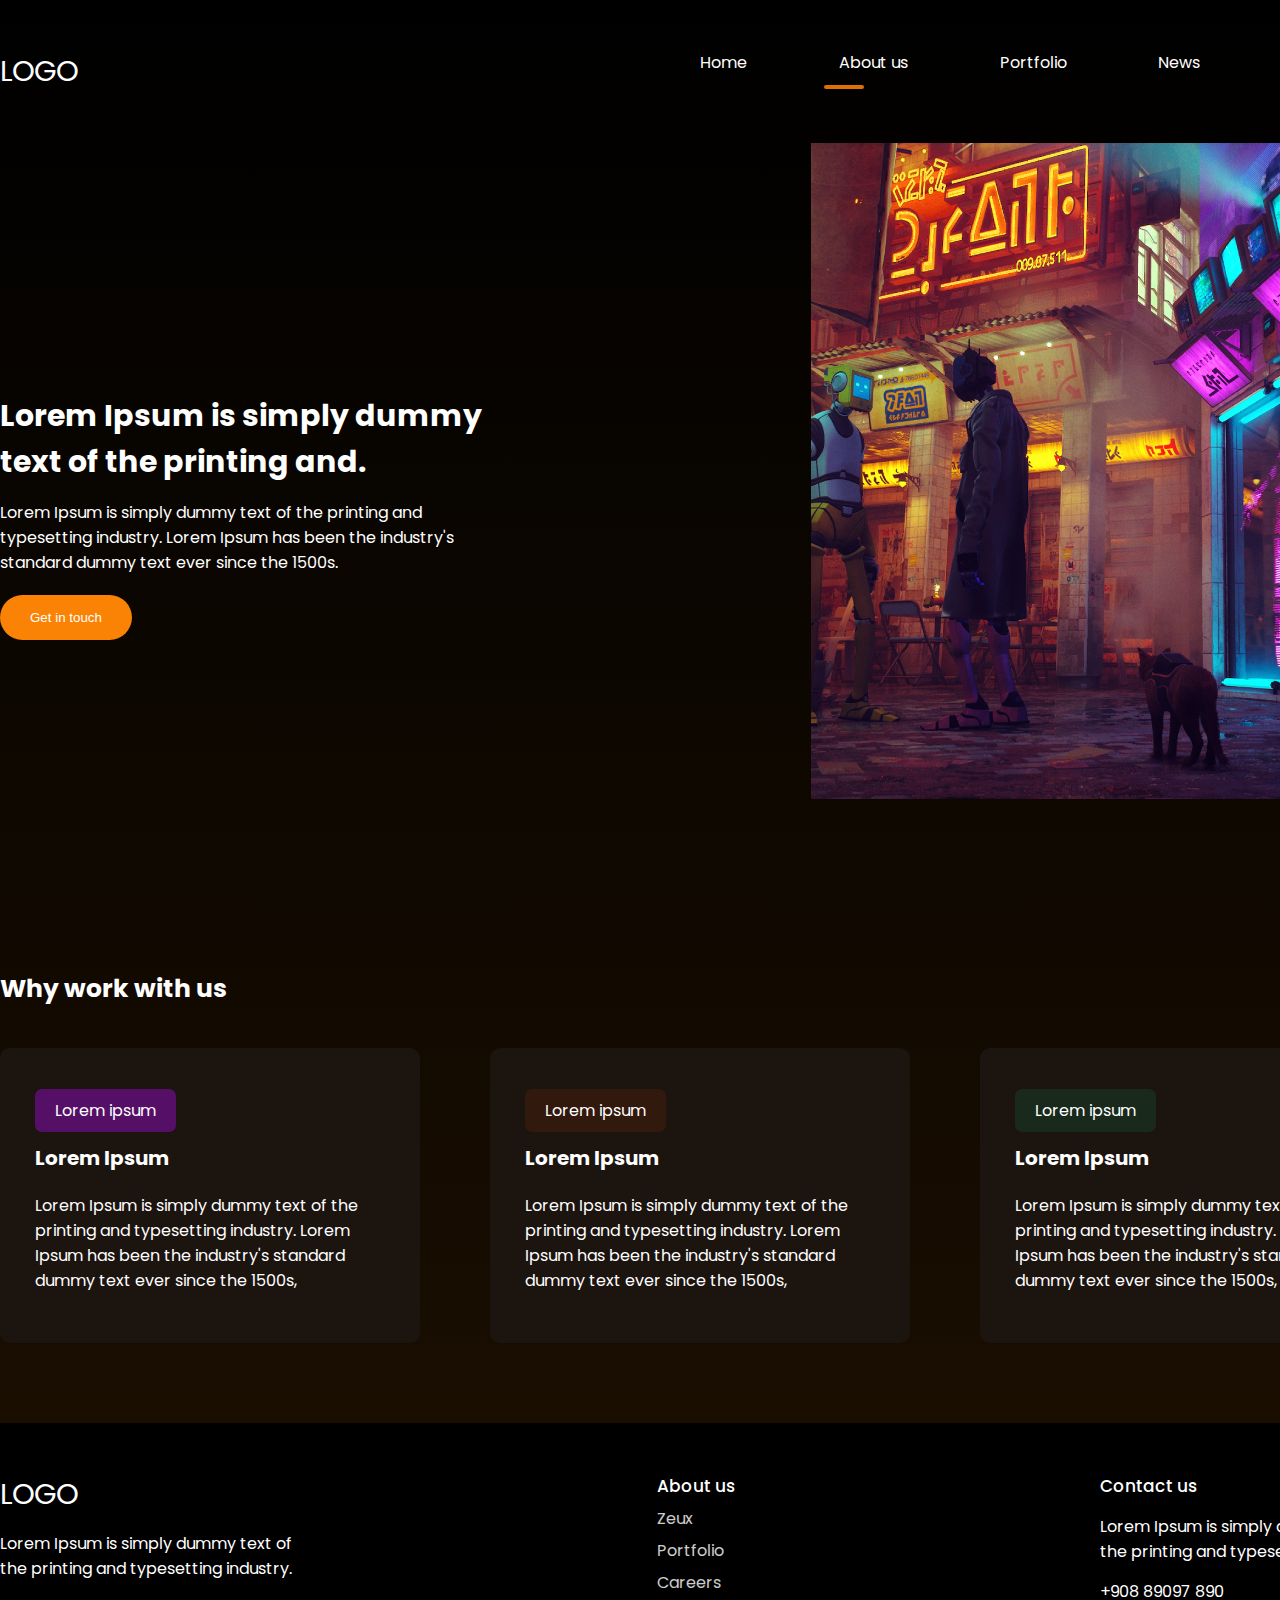
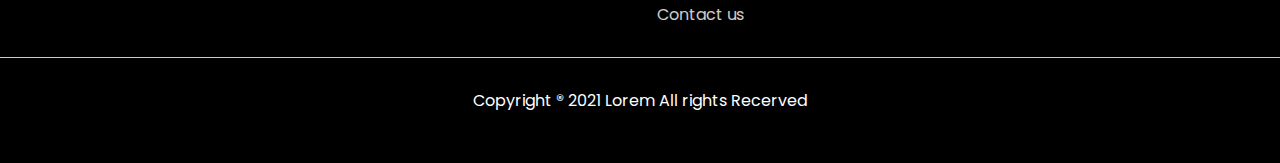
==== about.html @ 4696f95d "Designed the main page and two additional ones." ====
<!DOCTYPE html>
<html lang="en">
<head>
    <meta charset="UTF-8">
    <meta name="viewport" content="width=device-width, initial-scale=1.0">
    <title>Game Website</title>
    <script src="Script.js"></script> 
    <link rel="stylesheet" href="main.css">
</head>
<body>
<div class="wrapper">
    <header class="container">
        <span class="logo">logo</span>
           <nav>
               <ul>
                    <li><a href="index.html">Home</a></li>
                    <li class="active"><a href="/about.html">About us</a></li>
                    <li><a href="#">Portfolio</a></li>
                    <li><a href="#">News</a></li>
                    <li class="btn"><a href="contacts.html">Contacts</a></li>
               </ul>
           </nav>
    </header>

    <div class="hero-about container">
        <div class="info">
            <h1>Lorem Ipsum is simply dummy text of the printing and.</h1>
            <p>Lorem Ipsum is simply dummy text of the printing and typesetting industry. Lorem Ipsum has been the industry's standard dummy text ever since the 1500s.</p>
            <button class="btn">Get in touch</button>
        </div>
        <img src="Images\about-banner.png" alt="">
    </div>

    <div class="container work">
        <h2>Why work with us</h2>
        <div class="blocks">

            <div class="block">
                <span class="badge purple">Lorem ipsum</span>
                <h3>Lorem Ipsum</h3>
                <p>Lorem Ipsum is simply dummy text of the printing and typesetting industry. Lorem Ipsum has been the industry's standard dummy text ever since the 1500s,</p>
            </div>

            <div class="block">
                <span class="badge brown">Lorem ipsum</span>
                <h3>Lorem Ipsum</h3>
                <p>Lorem Ipsum is simply dummy text of the printing and typesetting industry. Lorem Ipsum has been the industry's standard dummy text ever since the 1500s,</p>
            </div>

            <div class="block">
                <span class="badge green">Lorem ipsum</span>
                <h3>Lorem Ipsum</h3>
                <p>Lorem Ipsum is simply dummy text of the printing and typesetting industry. Lorem Ipsum has been the industry's standard dummy text ever since the 1500s,</p>
            </div>
        </div>
    </div>
</div>

    <footer>
        <div class="blocks container">
            <div>
                <span class="logo">LOGO</span>
                <p>Lorem Ipsum is simply dummy text of the printing and typesetting industry.</p>
            </div>

            <div>
                <h4>About us</h4>
                <ul>
                  <li>Zeux</li>
                  <li>Portfolio</li>
                  <li>Careers</li>
                  <li>Contact us</li>
                </ul>
            </div>

            <div>
                <h4>Contact us</h4>
                <p>Lorem Ipsum is simply dummy text of the printing and typesetting industry.</p>
                <p>+908 89097 890</p>


            </div>



        </div>
        <hr>
        <p>Copyright ® 2021 Lorem All rights Recerved</p>
    </footer>



</body>
</html>
---- main.css ----
@import url('https://fonts.googleapis.com/css2?family=Poppins:ital,wght@0,100;0,200;0,300;0,400;0,500;0,600;0,700;0,800;0,900;1,100;1,200;1,300;1,400;1,500;1,600;1,700;1,800;1,900&display=swap');
* {
    margin: 0;
    padding: 0;
}
body {
    font-family: "Poppins", sans-serif;
    font-weight: 400;
    color: #fff;
    background: #000;
}

a {
    text-decoration: none;
}

img {
    max-width: 100%;
}
.wrapper {
    background: linear-gradient(180deg, rgba(0,0,0,1) 0%, rgba(26,14,1,1) 100%);
    width: 100%;
    overflow-x: hidden;
}

.container {
    width: 1400px;
    margin: 0 auto;
}

header {
padding: 50px 0;
}

header .logo, footer .blocks .logo {
    text-transform: uppercase;
    font-size: 29px;
    font-weight: 800px;
}

header nav {
float: right;
width: 50%;
}

header nav ul {
    list-style: none;
    display: flex;
    justify-content: space-between;
    z-index: 2;
    position: relative;
} 

header nav ul Li {
    display: inline-block;
} 

header nav ul Li a {
    color: #fff;

} 

header nav ul Li.active::after {
    content: '';
    display:block;
    width: 40px;
    height: 4px;
    background: #DC7000;
    border-radius: 10px;
    position: relative;
    top: 10px;
    left: -15px;
} 

header nav ul Li:not(.btn) a:hover {
    color: #fff;
    border-bottom: 4px solid #DC7000;
} 

header nav ul Li.btn a, .email .block button {
    background: #FA9021;
    padding: 9px 17px;
    border-radius: 6px;
    transition: all 500ms ease;
}

header nav ul Li.btn a:hover, .email .block button:hover {
    background: #a5631d;
}

.hero {
    padding-bottom: 100px;
    position: relative; 
    z-index: 1;
}

.hero--info{
    width: 530px;
    padding-top: 70px;
}

.hero--info h2{
    color: #E87D0E;
    font-size: 20px;
    font-weight: 600;
}

.hero--info h1{
    font-size: 50px;
    font-weight: 600;
}

.hero--info p{
    font-weight: 500;
    line-height: 170%;
    margin: 30px 0;
}

.hero--info .btn, .hero-about .info .btn {
    background: #FA8305;
    color: #fff;
    border-radius: 50px;
    padding: 15px 30px;
    border: 0;
    transition: all 500ms ease;

}

.hero--info .btn:hover, .hero-about .info .btn:hover {
    cursor: pointer;
    transform: scale(1.1);
}

.hero img {
    position: absolute;
    top: -150px;
    right: 0;

}

/* СЕКЦИЯ С ИГРАМИ */
.trending {
    padding-top: 50px;
}

.trending h3 {
    font-weight: 600;
    font-size: 31px;
}

.trending .see-all, .project .see-all {
    color: #fff;
    background: #25211d;
    border-radius: 5px;
    padding: 12px 23px;
    float: right;
    display: block;
    transition: all 500ms ease;
}

.trending .see-all:hover, .project .see-all:hover {
    transform: scale(1.1);
}

.trending .games {
    display: flex;
    justify-content: space-between;
    width: 100%;
    padding: 50px 0;

}

.trending .games span {
    display: block;
    text-align: center;
    margin-top: 20px;
}

.trending .games span img {
    position: relative;
    top: 4px;
    margin-right: 7px;
}

.big-text {
    padding: 50px 0;
    font-size: 35px;
    font-weight: 600;
    text-align: center;
    width: 800px;
}

.banner {
    padding: 80px 0;

}

.banner h3 {
    font-size: 30px;
    font-weight: 600;
    margin-bottom: 30px;
}

.banner p {
    line-height: 170%;
    margin-bottom: 30px;
    width: 550px;
}

.banner img {
    width: 100%;
    margin-bottom: 30px;
}

/* СЕКЦИЯ С ИЗОБРАЖЕНИЕМ */

.features {
    background: url(Images/BG2.png) no-repeat center center fixed;
    background-size: cover;
    padding: 80px 0;
}
.features h3,
.features p {
    margin-bottom: 20px;
    text-align: center;
    max-width: 800px;
    margin-left: auto;
    margin-right: auto;
}
.features h3 {
    font-size: 30px;
}

.features .info {
    display: flex;
    justify-content: center;
    flex-wrap: wrap;
}

.features .info .block {
    text-align: center;
    width: 20%;
    margin: 30px 2%;
}

.features .info .block img {
    margin-bottom: 15px;
}

.project {
    padding: 100px 0;
}

.project h3 {
    font-size: 30px;
    text-align: center;
}

.project p {
    margin: 40px 0;
    text-align: center;
}

.project .images {
    display: flex;
    justify-content: space-around;
    margin-bottom: 25px;

}

.project .see-all {
    float: none;
    width: 60px;
    text-align: center;
    margin: 0 auto;
}

/* НИЖНЯЯ СЕКЦИЯ ГЛАВНОЙ СТРАНИЦЫ */

.email {
    padding-bottom: 120px;

}

.email h3 {
    margin-top: 60px;
    font-size: 30px; 

}

.email .block {
background: #1C140F;
margin-top: 30px;
border-radius: 10px;
padding: 40px 3%;
width: 94%;
display: flex;
justify-content: space-between;
align-items: center;
}

.email .block h4 {
font-size: 30px;
font-weight: 500;
}

.email .block p {
    width: 500px;
}

.email .block input {
    background: #fff;
    outline: none;
    border: 0;
    border-radius: 5px;
    width: 380px;
    font-family: "Poppins", sans-serif;
    font-weight: 400;
    padding: 20px 30px;
    position: relative;
    right: -95px;
    z-index: 1;
    padding-right: 120px;
}

.email .block input::placeholder {
color: #898989;
}

.email .block button {
    cursor: pointer;
    border: 0;
    padding: 13px 17px;
    position: relative;
    z-index: 2;
    color: #fff;
}

/* Страница "About us" */

.hero-about {
    position: relative;
}

.hero-about .info {
    width: 500px;
    padding: 250px 0;
}

.hero-about .info h1 {
    margin-bottom: 15px;
    font-size: 30px;

}

.hero-about .info .btn {
    margin-top: 20px;
}

.hero-about img {
    position: absolute;
    right: -150px;
    top: 0;
}

.work {
    padding: 80px 0;
}

.work h2 {
    font-size: 25px;
    margin-bottom: 40px;
}

.work .blocks {
    display: flex;
    justify-content: space-between;
}

.work .blocks .block {
width: 25%;
border-radius: 10px;
padding: 50px 35px;
background: #1C140F;
}

.work .blocks .block h3 {
    font-size: 20px;
    margin: 20px 0;
}

.work .blocks .block .badge {
    border-radius: 7px;
    padding: 10px 20px;
}

.work .blocks .block .badge.purple {
    background: #560f67;
}

.work .blocks .block .badge.brown {
    background: #31190D;
}

.work .blocks .block .badge.green {
    background: #192A1D;
}

/* Страница "Contacts" */

.hero-contacts h1 {
    text-align: center;
    margin-top: 70px;
    margin-bottom: 30px;
    font-size: 33px;
}

.hero-contacts p {
    text-align: center;
}

.hero-contacts img {
    width: 70%;
    margin: 80px 15%;
}

.feedback {
    padding: 70px 0;
    background: #1C140F;
}
.feedback h2 {
    text-align: center;
    font-weight: 500;
    font-size: 30px;
}

.feedback p {
    text-align: center;
    margin-top: 10px;
}

.feedback form {
    margin: 80px auto;
    width: 600px;
}

.feedback form .inline {
    display: flex;
    justify-content: space-between;
}

.feedback form .inline > div {
    width: 50%;
}

.feedback form label {
    color: #4F4F4F;
    font-size: 14px;
}

.feedback form input, .feedback form textarea {
    background: rgba(255, 255, 255, 0.07);
    border-radius: 10px;
    border: 0.5px solid #CECECE;
    display: block;
    width: 90%;
    padding: 15px 10px;
    outline: none;
    color: #FFF;
    margin-top: 7px;
    margin-bottom: 20px;
}

.feedback form .one-line {
    width: 96%;
}

.feedback form textarea {
    resize: none;
    height: 200px;
}

.feedback form button {
    background: #DC7000;
    border-radius: 5px;
    border: 0;
    float: right;
    cursor: pointer;
    color: #fff;
    padding: 15px 35px;
    transition: all 500ms ease;
}

.feedback form button:hover {
    transform: scale(1.1);
}

/* Footer */

footer {
    background: #000;
    padding: 50px 0;
}

footer .blocks {
    display: flex;
    justify-content: space-between;
}

footer .blocks p {
    width: 300px;
    margin: 15px 0;
}

footer .blocks h4 {
    font-weight: 500;
    font-size: 17px;
}

footer .blocks ul {
    list-style: none;
}

footer .blocks ul li {
    margin-top: 7px;
    opacity: 0.8;

}

footer hr {
    margin: 30px 0;
    border: 0;
    height: 0.6px;
    background: #ccc;
}

footer > p {
    text-align: center;
}
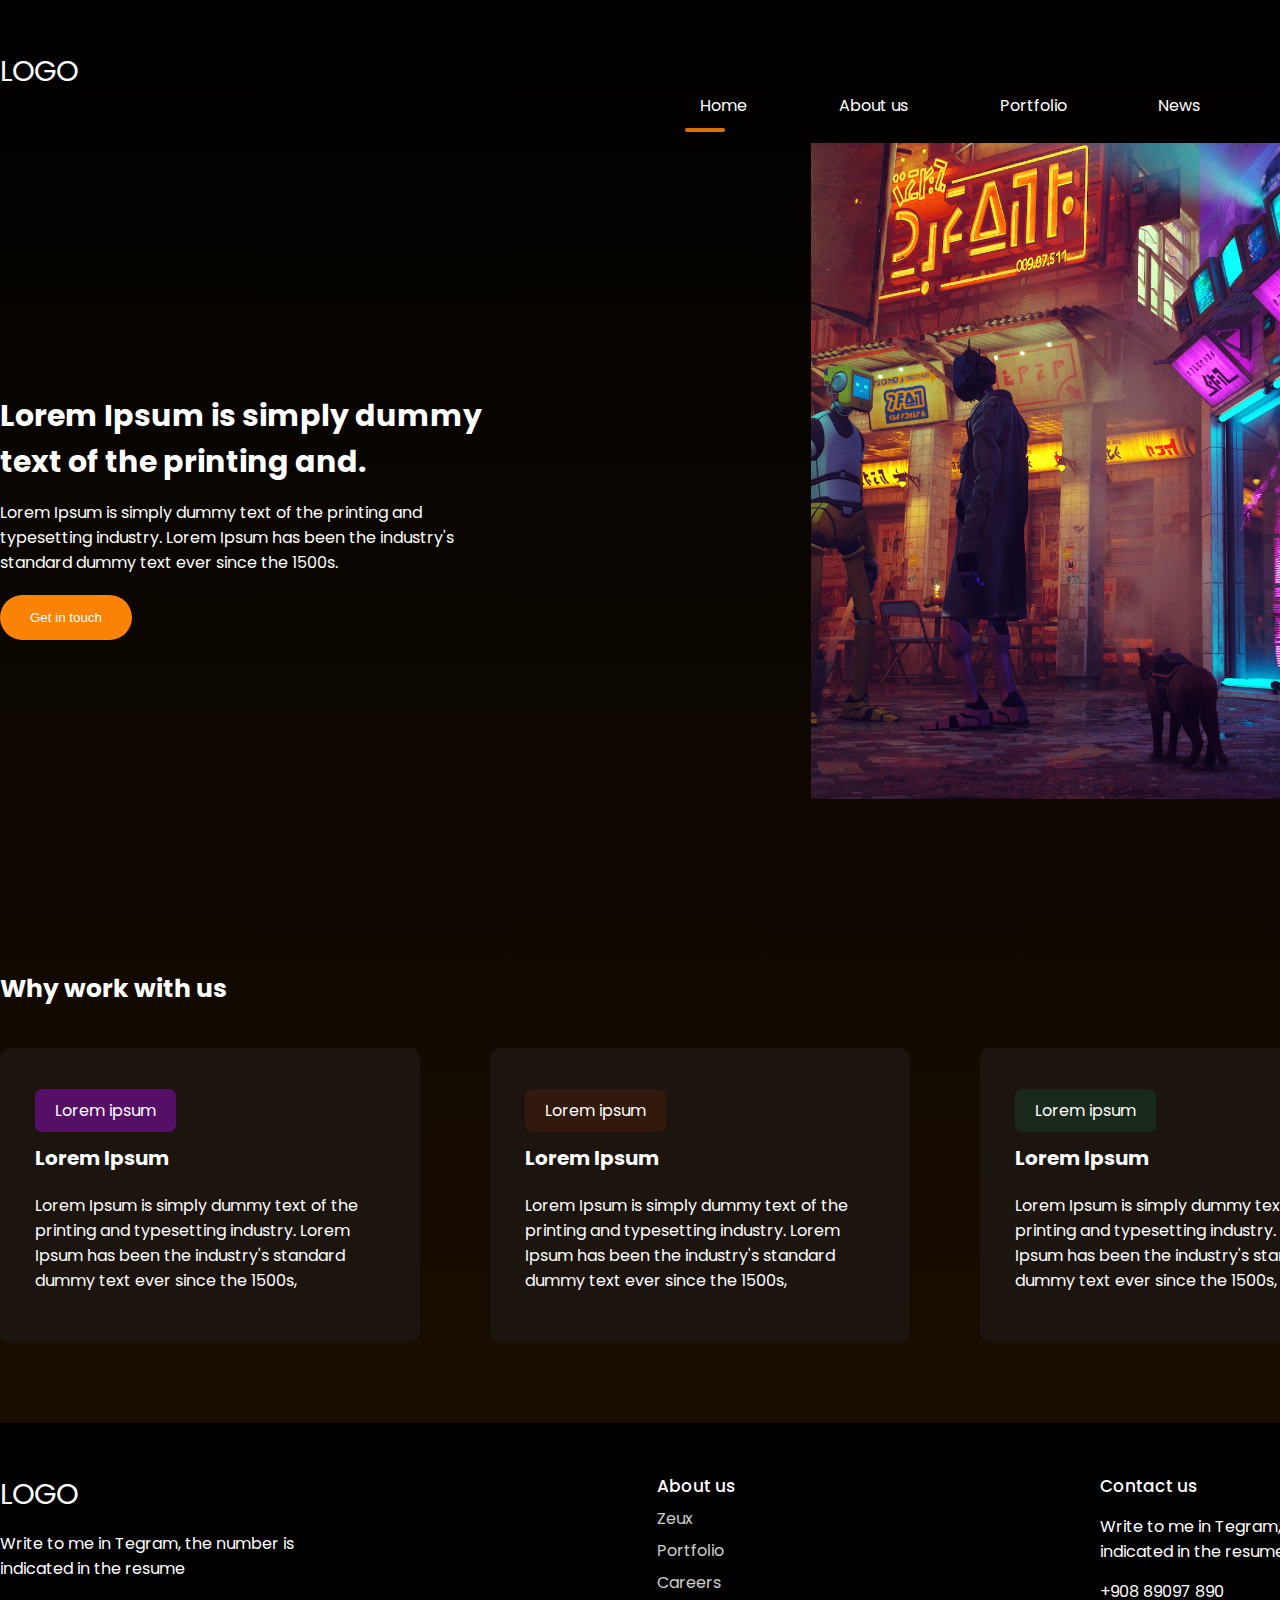
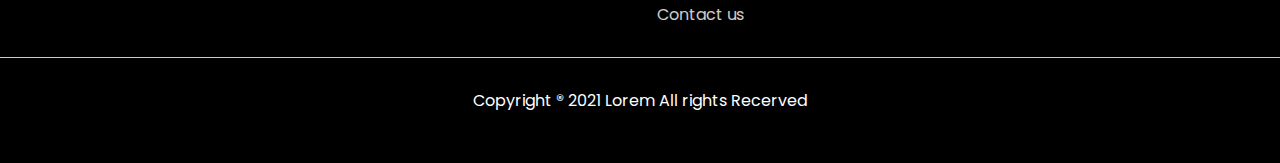
==== commit 32f07e06: "Add mobile adaptation" ====
--- a/about.html
+++ b/about.html
@@ -4,22 +4,30 @@
     <meta charset="UTF-8">
     <meta name="viewport" content="width=device-width, initial-scale=1.0">
     <title>Game Website</title>
-    <script src="Script.js"></script> 
     <link rel="stylesheet" href="main.css">
+    <link rel="stylesheet" href="media.css">
 </head>
 <body>
 <div class="wrapper">
-    <header class="container">
-        <span class="logo">logo</span>
-           <nav>
-               <ul>
-                    <li><a href="index.html">Home</a></li>
-                    <li class="active"><a href="/about.html">About us</a></li>
-                    <li><a href="#">Portfolio</a></li>
-                    <li><a href="#">News</a></li>
-                    <li class="btn"><a href="contacts.html">Contacts</a></li>
-               </ul>
-           </nav>
+    <header class="container none1">
+        <span class="logo header__top-row none1">logo</span>
+           <div class="header__nav">
+
+               <nav id="nav" class="nav">
+                    <ul class="nav-list">
+                     <li class="nav-item active"><a href="index.html">Home</a></li>
+                     <li class="nav-item"><a href="about.html">About us</a></li>
+                     <li class="nav-item"><a href="#">Portfolio</a></li>
+                     <li class="nav-item"><a href="#">News</a></li>
+                     <li class="btn"><a href="contacts.html">Contacts</a></li>
+                    </ul>
+
+                    <button id="nav-btn" class="nav-button">
+                        <img id="nav-btn-img" src="./Images\nav\nav-open.svg" alt="Nav button">
+                    </button>
+
+                </nav>
+            </div>
     </header>
 
     <div class="hero-about container">
@@ -58,12 +66,12 @@
 
     <footer>
         <div class="blocks container">
-            <div>
-                <span class="logo">LOGO</span>
-                <p>Lorem Ipsum is simply dummy text of the printing and typesetting industry.</p>
+            <div class="mobile_footer_div1">
+                <span class="logo logo_mobile">LOGO</span>
+                <p>Write to me in Tegram, the number is indicated in the resume</p>
             </div>
 
-            <div>
+            <div class="mobile_footer_div2">
                 <h4>About us</h4>
                 <ul>
                   <li>Zeux</li>
@@ -75,7 +83,7 @@
 
             <div>
                 <h4>Contact us</h4>
-                <p>Lorem Ipsum is simply dummy text of the printing and typesetting industry.</p>
+                <p>Write to me in Tegram, the number is indicated in the resume</p>
                 <p>+908 89097 890</p>
 
 
@@ -87,7 +95,7 @@
         <hr>
         <p>Copyright ® 2021 Lorem All rights Recerved</p>
     </footer>
-
+    <script src="Script.js"></script> 
 
 
 </body>
--- a/main.css
+++ b/main.css
@@ -3,6 +3,11 @@
     margin: 0;
     padding: 0;
 }
+
+.none {
+    display: none !important;
+}
+
 body {
     font-family: "Poppins", sans-serif;
     font-weight: 400;
@@ -23,6 +28,10 @@
     overflow-x: hidden;
 }
 
+.no-scroll {
+    overflow-y: hidden;
+  }
+
 .container {
     width: 1400px;
     margin: 0 auto;
@@ -50,6 +59,14 @@
     z-index: 2;
     position: relative;
 } 
+
+/* НОВЫЙ УЧАСТОК КОДА */
+
+.nav-button {
+    display: none;
+}
+
+/* НОВЫЙ УЧАСТОК КОДА */
 
 header nav ul Li {
     display: inline-block;
--- a/media.css
+++ b/media.css
@@ -0,0 +1,409 @@
+@media(max-width: 959px) {
+    .nav-list {
+        display: none;
+    }
+    .nav-button{
+        display: block;
+    }
+    
+    .nav.open .nav-list {
+    position: fixed;
+    top: 0;
+    bottom: 0;
+    left: 0;
+    right: 0;
+    z-index: 2;
+    padding: 25px 30px;
+    display: grid;
+    grid-template-columns: 1fr;
+    row-gap: 20px;
+    font-size: 25px;
+    font-weight: 400;
+    height: 50%;
+    background-color: #000;
+    padding-bottom: 500px;
+    padding-top: 100px;
+    padding-left: 30%;
+    }
+
+    .nav.open .nav-list .nav-item a {
+        margin: 0 auto;
+    }
+
+    .nav-button {
+    position: absolute;
+    z-index: 9;
+    top: 46px;
+    right: 30px;
+    }
+    
+    .nav.open .nav-button {
+    position: fixed;
+    }
+
+    .container {
+        width: 480px;
+        margin: 0 auto;
+    }
+
+    header {
+        padding-top: 50px;
+        padding-bottom: 20px;
+        }
+
+    header .logo, footer .blocks .logo {
+        text-transform: uppercase;
+        font-size: 25px;
+        font-weight: 600px;
+        padding: 25px 30px;
+    }
+
+    #Joystick {
+        display: none;
+    }
+
+    .hero {
+        padding-bottom: 10px;
+       
+    }
+
+    .hero--info{
+        max-width: 375px;
+        padding-top: 30px;
+        margin: 20px;
+    }
+    
+    .hero--info h2{
+        color: #E87D0E;
+        font-size: 16px;
+        font-weight: 400;
+    }
+    
+    .hero--info h1{
+        font-size: 25px;
+        font-weight: 600;
+    }
+
+    .mobile_tending {
+        display: flex;
+        flex-direction: column-reverse;
+    }
+
+    .trending h3 {
+        font-weight: 400;
+        font-size: 25px;
+        width: 80%;
+        margin: 0 auto;
+    }
+    
+
+    .trending {
+        padding-top: 25px;
+    }
+
+    .trending .see-all {
+        color: #fff;
+        background: #25211d;
+        border-radius: 5px;
+        padding: 12px 23px;
+        display: block;
+        transition: all 500ms ease;
+        text-align: center;
+        max-width: 100px;
+        width: 80%;
+        margin: 0 auto;
+    }
+
+    .trending .games {
+        display: grid;
+        grid-template-columns: 1fr 1fr;
+        gap: 30px;
+        justify-content: space-between;
+        width: 80%;
+        padding: 50px 10px;
+    
+    }
+
+    .big-text {
+        padding: 20px 10px;
+        font-size: 25px;
+        font-weight: 600;
+        text-align: center;
+        width: 380px;
+    }
+
+    .banner {
+        padding: 40px 0;
+    
+    }
+    
+    .banner h3 {
+        font-size: 30px;
+        font-weight: 400;
+        margin-bottom: 20px;
+        text-align:center;
+    }
+    
+    .banner p {
+        line-height: 170%;
+        margin-bottom: 20px;
+        width: 370px;
+        text-align: justify;
+        padding-left: 20px;
+    }
+
+    .features {
+        padding: 20px 0;
+    }
+    
+    .features_mobile {
+        max-width: 380px;
+    }
+
+    .features h3 {
+        font-size: 25px;
+    }
+
+    .features .info {
+        display: grid;
+        grid-template-columns: 1fr 1fr 1fr;
+    }
+
+    .project {
+        padding: 40px 0;
+        max-width: 380px;
+    }
+    
+    .project h3 {
+        font-size: 30px;
+        text-align: center;
+    }
+    
+    .project p {
+        margin: 40px 0;
+        text-align: center;
+    }
+    
+    .project .images {
+        display: grid;
+        grid-template-columns: 1fr 1fr 1fr;
+    
+    }
+
+    .email {
+        padding-bottom: 50px;
+        max-width: 380px;
+    
+    }
+
+    .email h3 {
+        margin-top: 30px;
+        font-size: 25px; 
+    
+    }
+
+    .email .block {
+        background: #1C140F;
+        margin-top: 30px;
+        border-radius: 10px;
+        padding: 40px 3%;
+        width: 94%;
+        display: grid;
+        grid-template-columns: 1fr;
+        align-items: center;
+        }
+        
+        .email .block h4 {
+        font-size: 30px;
+        font-weight: 400;
+        }
+        
+        .email .block p {
+            width: 360px;
+        }
+
+        .mobile_input {
+            display: flex;
+            flex-direction: row;
+
+        }
+
+        .email .block input {
+            background: #fff;
+            outline: none;
+            border: 0;
+            border-radius: 5px;
+            width: 340px;
+            font-family: "Poppins", sans-serif;
+            font-weight: 400;
+            padding: 20px 30px;
+            position: relative;
+            right: 0px;
+            z-index: 1;
+            padding-right: 0px;
+        }
+
+        .mobile_button {
+            cursor: pointer;
+            border: 0;
+            padding: 12px 15px;
+            position:absolute;
+            z-index: 2;
+            color: #fff;
+            margin-left: -88px;
+        }
+
+        /* ABOUT US - MOBILE */
+
+        .hero-about {
+            position: relative;
+            display: grid;
+            grid-template-columns: 1fr;
+        }
+
+        
+        .hero-about .info {
+            max-width: 380px;
+            padding: 30px 20px;
+        }
+        
+        .hero-about .info h1 {
+            margin-bottom: 15px;
+            font-size: 25px;
+        
+        }
+        
+        .hero-about .info .btn {
+            margin-top: 20px;
+        }
+        
+        .hero-about img {
+            position: sticky;
+        }
+
+        .work {
+            padding: 30px 0;
+        }
+        
+        .work h2 {
+            font-size: 25px;
+            margin-bottom: 40px;
+        }
+        
+        .work .blocks {
+            display: grid;
+            grid-template-columns: 1fr;
+            gap: 10px;
+        }
+        
+        .work .blocks .block {
+        width: 70%;
+        border-radius: 10px;
+        padding: 50px 35px;
+        background: #1C140F;
+        }
+
+        /* Contacts */
+
+        .hero-contacts {
+            max-width: 370px;
+        }
+
+        .hero-contacts h1 {
+            text-align: center;
+            margin-top: 20px;
+            margin-bottom: 20px;
+            font-size: 25px;
+        }
+        
+        .hero-contacts p {
+            text-align: center;
+        }
+        
+        .hero-contacts img {
+            width: 70%;
+            margin: 80px 15%;
+        }
+        
+        .feedback {
+            padding: 30px 20px;
+            background: #1C140F;
+            max-width: 370px;
+        }
+
+        .feedback_mobile {
+            max-width: 370px;
+        }
+        .feedback h2 {
+            text-align: center;
+            font-weight: 400;
+            font-size: 25px;
+        }
+
+        form {
+            max-width: 370px;
+        }
+
+        .feedback form .inline {
+            display: flex;
+            flex-direction: column;
+        }
+
+        .feedback form .inline > div {
+            width: 96%;
+            padding: 15px 10px;
+        }
+
+        .mobile_button_1 {
+            margin: 10px 100px;
+          }
+
+        /* FOOTER */
+
+        footer {
+            background: #000;
+            padding: 50px 0;
+            max-width: 370px;
+        }
+    
+        .mobile_footer_div1 {
+            display: none;
+        }
+        
+        .mobile_footer_div2 {
+            margin-left: 20px;
+        }
+
+        footer .blocks {
+            display: grid;
+            grid-template-columns: 1fr 1fr;
+            max-width: 370px;
+            gap: 10px;
+
+        }
+
+        footer .blocks p {
+            width: 190px;
+            margin: 15px 0;
+        }
+        
+        footer .blocks h4 {
+            font-weight: 400;
+            font-size: 17px;
+        }
+        
+ 
+
+        
+
+        
+
+        
+        
+       
+
+
+
+
+}
+
